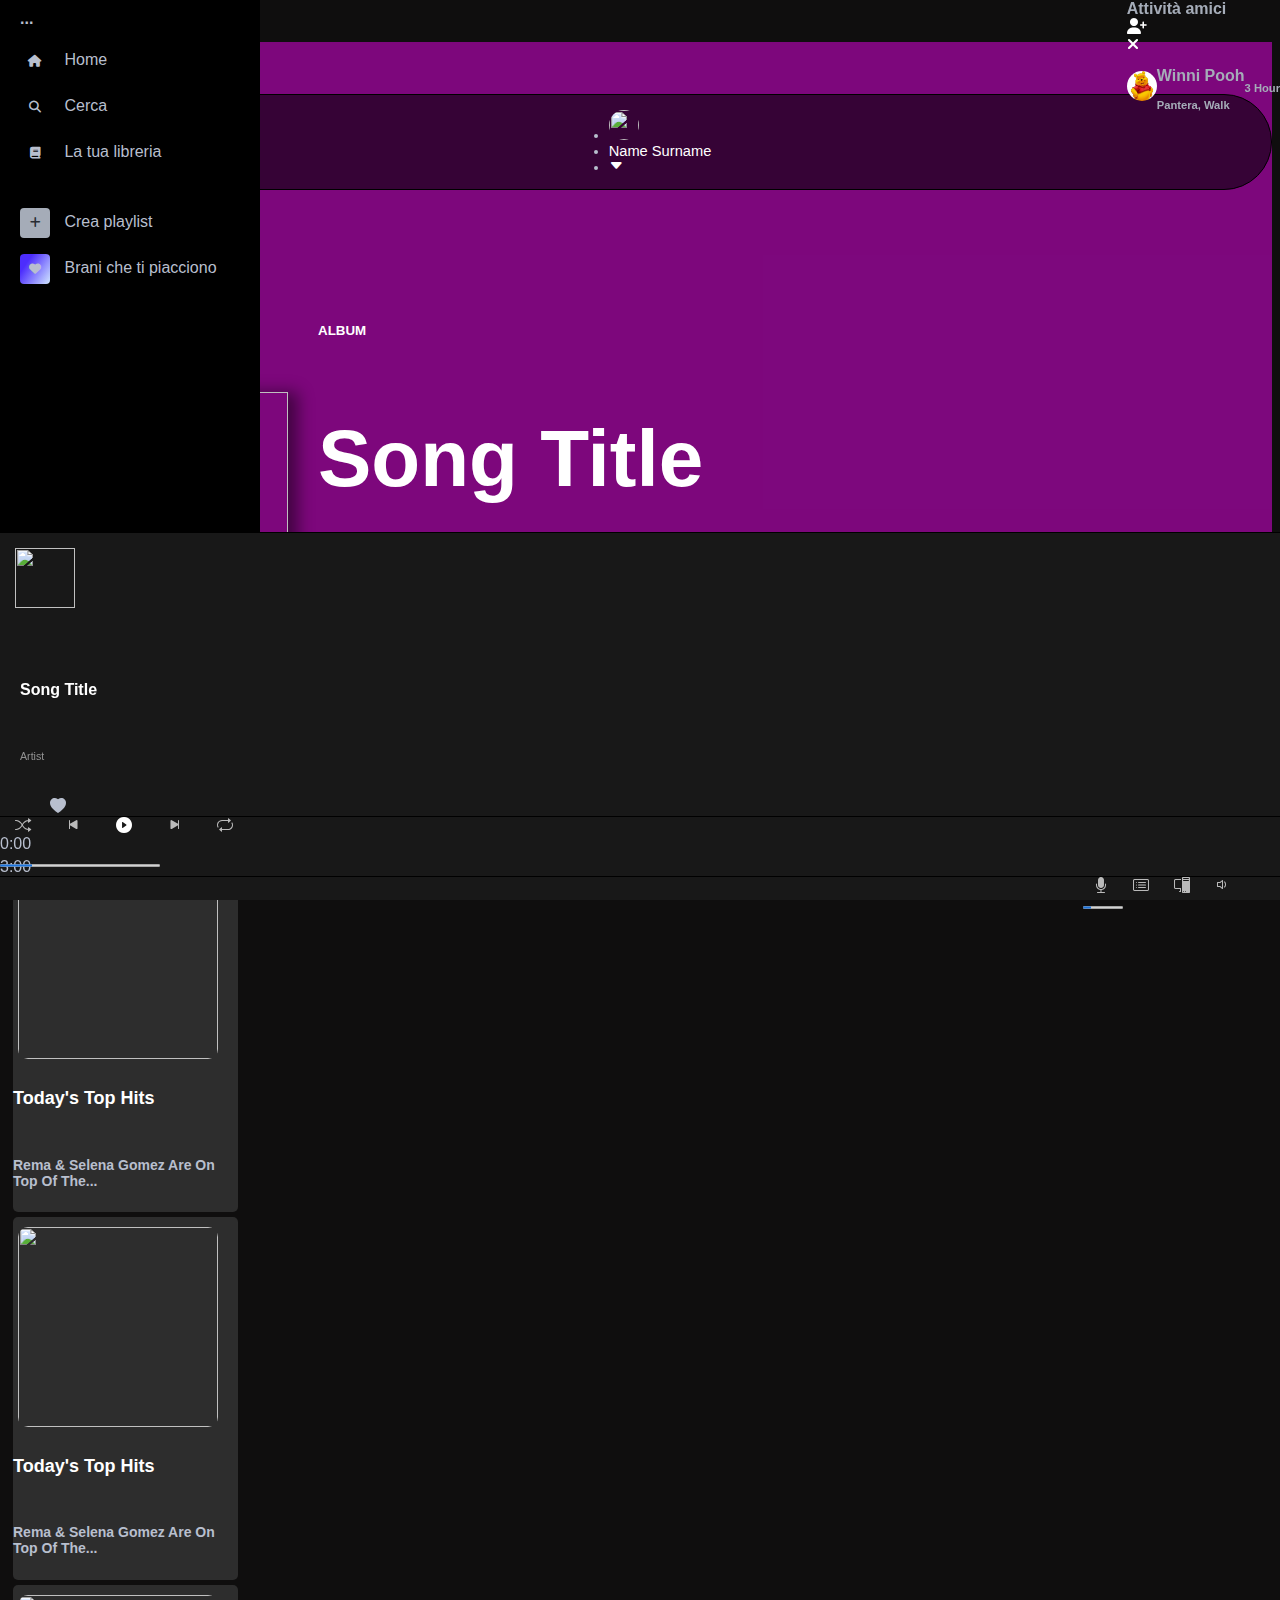
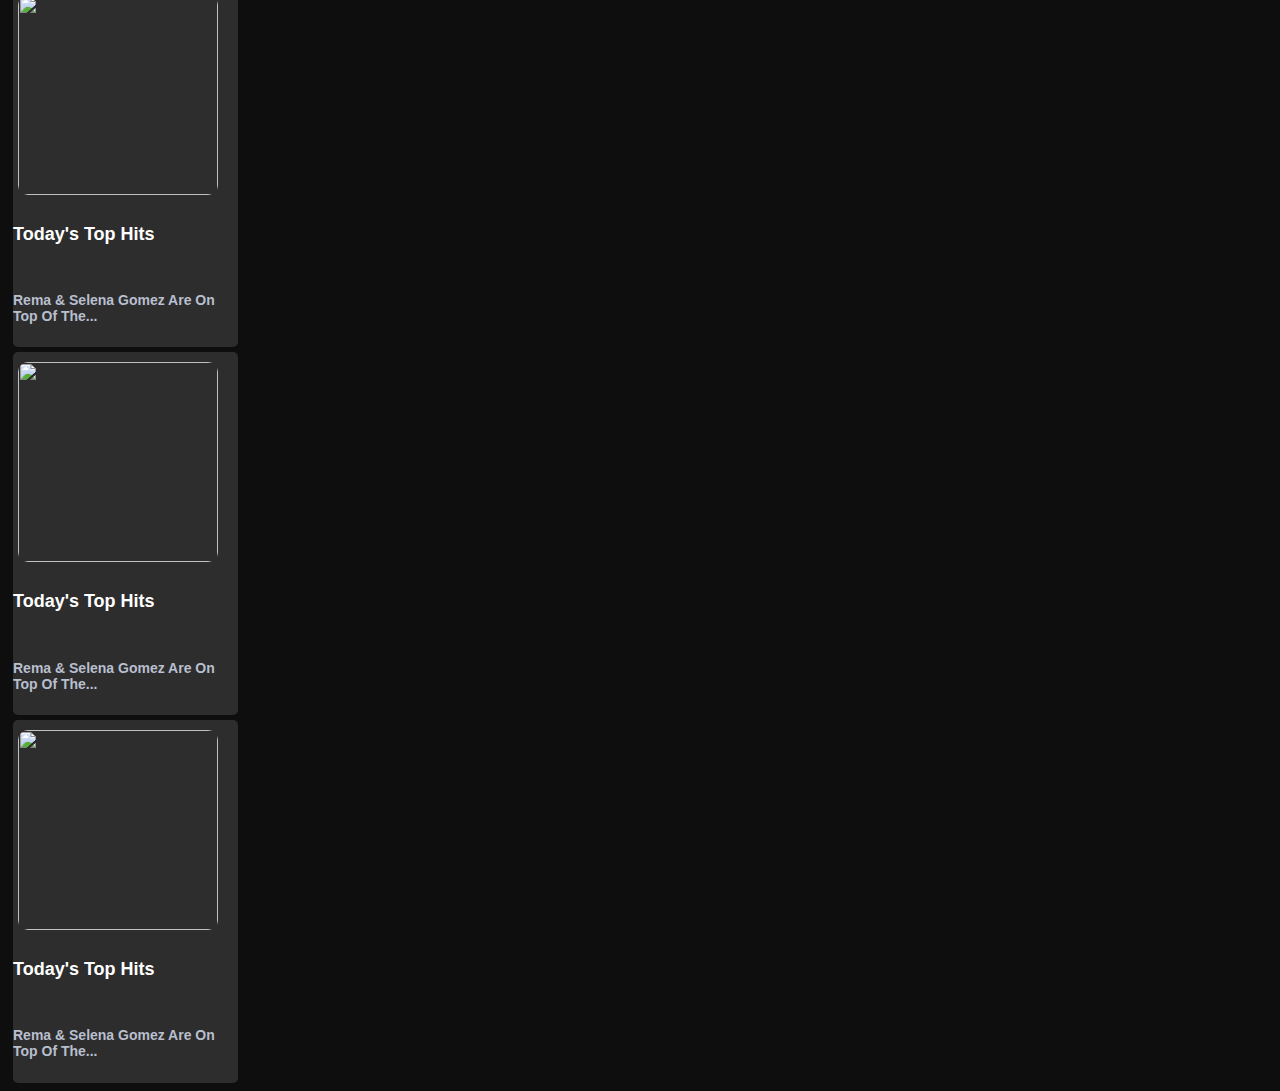
==== album page _01_02/index.html @ abbe9e00 "push album page v2" ====
<!DOCTYPE html>
<html lang="en">
  <head>
    <meta charset="UTF-8" />
    <meta http-equiv="X-UA-Compatible" content="IE=edge" />
    <meta name="viewport" content="width=device-width, initial-scale=1.0" />
    <link
      href="https://cdn.jsdelivr.net/npm/bootstrap@5.3.0-alpha1/dist/css/bootstrap.min.css"
      rel="stylesheet"
      integrity="sha384-GLhlTQ8iRABdZLl6O3oVMWSktQOp6b7In1Zl3/Jr59b6EGGoI1aFkw7cmDA6j6gD"
      crossorigin="anonymous"
    />
    <link
      href="https://cdnjs.cloudflare.com/ajax/libs/font-awesome/6.2.1/css/all.min.css"
      rel="stylesheet"
    />
    <link rel="stylesheet" href="./assets/scss/style.css" />

    <title>Spotify Clone: ALBUM PAGE</title>
  </head>

  <body>
    <div class="row">
      <!--SUDDIVISIONE COLONNE-->

      <!--COLONNA SINISTRA-->

      <div class="col-2">
        <article>
          <div class="page-wrapper chiller-theme toggled">
            <a id="show-sidebar" class="btn btn-sm btn-dark" href="#">
              <i class="fas fa-bars"></i>
            </a>
            <nav id="sidebar" class="sidebar-wrapper">
              <div class="sidebar-content">
                <div class="sidebar-brand">
                  <a href="#">...</a>
                </div>
                <div class="sidebar-menu">
                  <ul>
                    <li class="sidebar-dropdown">
                      <a href="#">
                        <i class="fa-sharp fa-solid fa-house"></i>
                        <span>Home</span>
                      </a>
                    </li>
                    <li class="sidebar-dropdown">
                      <a href="#">
                        <i class="fa-solid fa-magnifying-glass"></i>
                        <span>Cerca</span>
                      </a>
                    </li>
                    <li class="sidebar-dropdown">
                      <a href="#">
                        <i class="fa-solid fa-book"></i>
                        <span>La tua libreria</span>
                      </a>
                    </li>
                    <li class="header-menu">
                      <span></span>
                    </li>
                    <li>
                      <a href="#">
                        <i class="fa-solid fa-plus" id="square"></i>
                        <span>Crea playlist</span>
                      </a>
                    </li>
                    <li>
                      <a href="#">
                        <i class="fa-solid fa-heart" id="squareGradient"></i>
                        <span>Brani che ti piacciono</span>
                      </a>
                    </li>
                  </ul>
                </div>
              </div>
            </nav>
          </div>
        </article>
      </div>

      <!--COLONNA CENTRALE-->
      <!--INIZIO MEGACONTAINER -->
      <div class="col-8">
        <!--INIZIO ALBUM PAGE CONTAINER NAV + HEADER -->
        <div id="container_nav_header">
          <!--INIZIO ALBUM PAGE NAV-->
          <nav class="navbar navbar-expand-lg" id="album_pg_nav">
            <div class="container-fluid">
              <ul class="navbar-nav me-auto mb-2 mb-lg-0">
                <li class="nav-item">
                  <a class="nav-link" href="#"
                    ><i
                      class="bi bi-arrow-left-circle text-light text-bg-dark"
                    ></i>
                  </a>
                </li>
                <li class="nav-item">
                  <a class="nav-link" href="#"
                    ><i
                      class="bi bi-arrow-right-circle text-light text-bg-dark"
                    ></i>
                  </a>
                </li>
              </ul>
              <span id="album_page_pill">
                <ul class="navbar-nav">
                  <li>
                    <a class="nav-link" href="#"
                      ><img src="http://placekitten.com/100/100" />
                    </a>
                  </li>
                  <li>
                    <a class="nav-link text-light" href="#">name surname</a>
                  </li>
                  <li>
                    <a class="nav-link text-light" href="#"
                      ><i class="bi bi-caret-down-fill text-light"></i>
                    </a>
                  </li>
                </ul>
              </span>
            </div>
          </nav>
          <!--HEADER-->
          <div class="album_pg_header">
            <div>
              <a href="#"
                ><img
                  src="http://placekitten.com/200/200"
                  id="album_pg_header_img"
              /></a>
            </div>

            <div>
              <div class="album_page_header_text_box">
                <h5 id="album_page_header_album_word">Album</h5>
                <h1 id="album_page_header_song_title">Song Title</h1>
                <ul id="album_page_header_last_row">
                  <li>
                    <a href="#"
                      ><img
                        src="http://placekitten.com/50/50"
                        id="author_img_album_page"
                    /></a>
                  </li>
                  <li><h5 id="album_page_header_song_author">Author</h5></li>
                  <li><h5 id="album_page_header_song_year">year</h5></li>
                  <li>
                    <h5 id="album_page_header_song_number_of_tracks">
                      8 tracks,
                    </h5>
                  </li>
                  <li>
                    <h5 id="album_page_header_song_album_length">
                      53 min 20sec.
                    </h5>
                  </li>
                </ul>
              </div>
              <div></div>
            </div>
          </div>
          <!--FINE ALBUM PAGE CONTAINER NAV + HEADER -->
        </div>

        <!-- FINEHEADER-->

        <!-- INIZIO ALBUM PAGE BOTTONI SECTION -->
        <ul id="album_page_middle_buttons">
          <li>
            <button id="album_page_play_button">
              <i class="bi bi-play-fill"><a href="#"></a></i>
            </button>
          </li>
          <li>
            <button id="album_page_heart_button">
              <i class="bi bi-heart"><a href="#"></a></i>
            </button>
          </li>
          <li>
            <button id="album_page_download_button">
              <i class="bi bi-arrow-down-circle"><a href="#"></a></i>
            </button>
          </li>
          <li>
            <button id="album_page_3points_button"><a href="#"></a>...</button>
          </li>
        </ul>
        <!-- FINE ALBUM PAGE BOTTONI SECTION -->

        <!--INIZIO ALBUM PAGE TRACKS LIST SECTION-->

        <!--FINE ALBUM PAGE TRACKS LIST SECTION-->

        <!-- INIZIO DI ALTRO DI $AUTHOR SECTION-->
        <div class="container mt-4" id="altro_section">
          <h3>Altro di $Autore</h3>
          <div class="container">
            <div class="row">
              <div class="col-2" id="altro_card">
                <img
                  src="https://i.scdn.co/image/ab67616d0000b2733b5e11ca1b063583df9492db"
                />

                <h4>Today's Top Hits</h4>
                <h5>Rema & Selena Gomez are on top of the...</h5>
              </div>

              <div class="col-2" id="altro_card">
                <img
                  src="https://i.scdn.co/image/ab67616d0000b2733b5e11ca1b063583df9492db"
                />

                <h4>Today's Top Hits</h4>
                <h5>Rema & Selena Gomez are on top of the...</h5>
              </div>

              <div class="col-2" id="altro_card">
                <img
                  src="https://i.scdn.co/image/ab67616d0000b2733b5e11ca1b063583df9492db"
                />

                <h4>Today's Top Hits</h4>
                <h5>Rema & Selena Gomez are on top of the...</h5>
              </div>

              <div class="col-2" id="altro_card">
                <img
                  src="https://i.scdn.co/image/ab67616d0000b2733b5e11ca1b063583df9492db"
                />

                <h4>Today's Top Hits</h4>
                <h5>Rema & Selena Gomez are on top of the...</h5>
              </div>

              <div class="col-2" id="altro_card">
                <img
                  src="https://i.scdn.co/image/ab67616d0000b2733b5e11ca1b063583df9492db"
                />

                <h4>Today's Top Hits</h4>
                <h5>Rema & Selena Gomez are on top of the...</h5>
              </div>
            </div>
          </div>
        </div>

        <!--COLONNA DESTRA-->

        <div class="col-2 bg-black" id="SidebarDX">
          <div class="sidebar-friends d-flex justify-content-between my-2">
            <span class="amici">Attività amici</span>

            <div class="containerSymbols w-60 d-flex">
              <div class="simbolo1 mx-2">
                <a href=""><i class="fa-solid fa-user-plus"></i></a>
              </div>
              <div class="simbolo2 mx-3">
                <a href="#"><i class="fa-solid fa-xmark"></i></a>
              </div>
            </div>
          </div>

          <!--CARD FRIENDS-->

          <div class="col text-bg-black mt-5">
            <div class="row container-friends">
              <div class="col col-2 imgCardH2">
                <img
                  class="imgCard"
                  src="./assets/img/navbarDX foto/Winni_Pooh.jpg"
                />
              </div>

              <div class="col col-7 friendInfo">
                <h2 class="nameFriend">
                  <span class="amici">Winni Pooh</span>
                </h2>
                <h3 class="songFriend">Pantera, Walk</h3>
              </div>

              <div class="col col-3 infoHour">
                <h3>3 Hour</h3>
              </div>
            </div>
          </div>
          <!--FINE CARD FRIENDS-->
        </div>
      </div>
    </div>
    <!--FINE MEGACONTAINER -->
    <!--FINE SEZIONE CENTRALE -->

    <!-- INIZIO player -->
    <footer>
      <div class="col">
        <div class="row flex-nowrap">
          <div class="col col-bg d-flex align-items-center">
            <a href="#"
              ><img src="http://placekitten.com/70/70" id="player_left_img"
            /></a>
            <div id="player_left_text">
              <ul>
                <li id="player_left_text_li">
                  <a href="#"><h5>song title</h5></a>
                </li>
                <li id="player_left_text_li">
                  <a href="#"><h6>artist</h6></a>
                </li>
              </ul>
            </div>
            <div id="player_left_icon"><i class="bi bi-heart-fill"></i></div>
          </div>

          <div
            class="col col-bg d-flex flex-wrap flex-column justify-content-between align-items-center"
          >
            <div class="player-buttons d-flex">
              <a href="#"><i class="bi bi-shuffle"></i> </a>
              <a href="#"><i class="bi bi-skip-start-fill"></i> </a>
              <a href="#"
                ><i class="player-button-play bi bi-play-circle-fill"></i>
              </a>
              <a href="#"><i class="bi bi-skip-end-fill"></i> </a>
              <a href="#"><i class="bi bi-repeat"></i> </a>
            </div>

            <div class="player-timeline d-flex">
              <span>0:00</span>
              <progress
                class="player-progress-bar"
                id="file"
                max="100"
                value="20"
              >
                100%
              </progress>
              <span>3:00</span>
            </div>
          </div>
          <div class="col col-bg" id="player_right_items">
            <div class="player-buttons-right d-flex">
              <a href="#"><i class="bi bi-mic-fill"></i></a>
              <a href="#"><i class="bi bi-card-list"></i></a>
              <a href="#"><i class="bi bi-pc-display"></i></a>
              <a href="#"><i class="bi bi-volume-down"></i></a>
              <progress
                class="player-volume-bar"
                id="file"
                max="100"
                value="20"
              >
                100%
              </progress>
            </div>
          </div>
        </div>
      </div>
    </footer>

    <!-- FINE Player -->
  </body>

  <script
    src="https://cdn.jsdelivr.net/npm/bootstrap@5.3.0-alpha1/dist/js/bootstrap.bundle.min.js"
    integrity="sha384-w76AqPfDkMBDXo30jS1Sgez6pr3x5MlQ1ZAGC+nuZB+EYdgRZgiwxhTBTkF7CXvN"
    crossorigin="anonymous"
  ></script>
  <!-- <script src="./assets/js/dark_mode.js"></script> -->
  <script src="./assets/js/script.js"></script>
</html>
---- album page _01_02/assets/scss/style.css ----
@import url("https://cdn.jsdelivr.net/npm/bootstrap-icons@1.10.3/font/bootstrap-icons.css");
@import url("https://fonts.googleapis.com/css2?family=Roboto:ital,wght@0,100;0,200;0,300;0,400;0,500;0,600;0,700;1,100;1,200;1,300;1,400;1,500;1,600;1,700&display=swap");
body {
  font-family: "Franklin Gothic Medium", "Arial Narrow", Arial, sans-serif, monospace;
  color: #b8bfce;
  background-color: rgb(15, 14, 14) !important;
}

a {
  color: white;
  text-decoration: none;
}

#impostazioni {
  border-bottom: 1px solid lightgray;
}

#bg-secondar,
#btn-secondar {
  background-color: rgb(15, 14, 14) !important !important;
}

#menu {
  background-color: rgb(15, 14, 14) !important;
  border-color: rgb(82, 82, 82) !important;
  color: lightgray;
}

#first-card {
  height: 30rem !important;
  padding-left: 5rem;
  width: 1rem !important;
}
#first-card p,
#first-card a,
#first-card h5 {
  -o-object-fit: contain;
     object-fit: contain;
}

#buonasera {
  height: 5rem !important;
}

/*

.page-wrapper {
  height: 100vh;
}

.page-wrapper .theme {
  width: 40px;
  height: 40px;
  display: inline-block;
  border-radius: 4px;
  margin: 2px;
}

.page-wrapper .theme.chiller-theme {
  background: #1e2229;
}

/*----------------toggeled sidebar----------------*/
.page-wrapper.toggled .sidebar-wrapper {
  left: 0px;
}

@media screen and (min-width: 768px) {
  .page-wrapper.toggled .page-content {
    padding-left: 300px;
  }
}
/*----------------sidebar-wrapper----------------*/
.sidebar-wrapper {
  width: 260px;
  height: 100%;
  max-height: 100%;
  position: fixed;
  top: 0;
  left: -300px;
}

.sidebar-wrapper ul {
  list-style-type: none;
  padding: 0;
  margin: 0;
}

.sidebar-wrapper a {
  text-decoration: none;
}

/*----------------sidebar-content----------------*/
.sidebar-content {
  max-height: calc(100% - 30px);
  height: calc(100% - 30px);
  overflow-y: auto;
  position: relative;
}

.sidebar-content.desktop {
  overflow-y: hidden;
}

/*--------------------sidebar-brand----------------------*/
.sidebar-wrapper .sidebar-brand {
  padding: 10px 20px;
  display: flex;
  align-items: center;
}

.sidebar-wrapper .sidebar-brand > a {
  text-transform: uppercase;
  font-weight: bold;
  flex-grow: 1;
}

.sidebar-wrapper .sidebar-brand #close-sidebar {
  cursor: pointer;
  font-size: 20px;
}

/*--------------------sidebar-header----------------------*/
.sidebar-wrapper .sidebar-header {
  padding: 20px;
  overflow: hidden;
}

.sidebar-wrapper .sidebar-header .user-pic {
  float: left;
  width: 60px;
  padding: 2px;
  border-radius: 12px;
  margin-right: 15px;
  overflow: hidden;
}

.sidebar-wrapper .sidebar-header .user-pic img {
  -o-object-fit: cover;
     object-fit: cover;
  height: 100%;
  width: 100%;
}

.sidebar-wrapper .sidebar-header .user-info {
  float: left;
}

.sidebar-wrapper .sidebar-header .user-info > span {
  display: block;
}

.sidebar-wrapper .sidebar-header .user-info .user-role {
  font-size: 12px;
}

.sidebar-wrapper .sidebar-header .user-info .user-status {
  font-size: 11px;
  margin-top: 4px;
}

.sidebar-wrapper .sidebar-header .user-info .user-status i {
  font-size: 8px;
  margin-right: 4px;
  color: #5cb85c;
}

/*-----------------------sidebar-search------------------------*/
.sidebar-wrapper .sidebar-search > div {
  padding: 10px 20px;
}

/*----------------------sidebar-menu-------------------------*/
.sidebar-wrapper .sidebar-menu {
  padding-bottom: 10px;
}

.sidebar-wrapper .sidebar-menu .header-menu span {
  font-weight: bold;
  font-size: 14px;
  padding: 15px 20px 5px 20px;
  display: inline-block;
}

.sidebar-wrapper .sidebar-menu ul li a {
  display: inline-block;
  width: 100%;
  text-decoration: none;
  position: relative;
  padding: 8px 30px 8px 20px;
}

.sidebar-wrapper .sidebar-menu ul li a i {
  margin-right: 10px;
  font-size: 12px;
  width: 30px;
  height: 30px;
  line-height: 30px;
  text-align: center;
  border-radius: 4px;
}

.sidebar-wrapper .sidebar-menu ul li a:hover > i::before {
  display: inline-block;
  -webkit-animation: swing ease-in-out 0.5s 1 alternate;
          animation: swing ease-in-out 0.5s 1 alternate;
}

.sidebar-wrapper .sidebar-menu .sidebar-dropdown > a:after {
  font-family: "Font Awesome 5 Free";
  font-weight: 900;
  font-style: normal;
  display: inline-block;
  font-style: normal;
  font-variant: normal;
  text-rendering: auto;
  text-align: center;
  background: 0 0;
  position: absolute;
  right: 15px;
  top: 14px;
}

.sidebar-wrapper .sidebar-menu .sidebar-dropdown .sidebar-submenu ul {
  padding: 5px 0;
}

.sidebar-wrapper .sidebar-menu .sidebar-dropdown .sidebar-submenu li {
  padding-left: 25px;
  font-size: 13px;
}

.sidebar-wrapper .sidebar-menu .sidebar-dropdown .sidebar-submenu li a:before {
  content: "\f111";
  font-family: "Font Awesome 5 Free";
  font-weight: 400;
  font-style: normal;
  display: inline-block;
  text-align: center;
  text-decoration: none;
  -webkit-font-smoothing: antialiased;
  -moz-osx-font-smoothing: grayscale;
  margin-right: 10px;
  font-size: 8px;
}

.sidebar-wrapper .sidebar-menu ul li a span.label,
.sidebar-wrapper .sidebar-menu ul li a span.badge {
  float: right;
  margin-top: 8px;
  margin-left: 5px;
}

.sidebar-wrapper .sidebar-menu .sidebar-dropdown .sidebar-submenu li a .badge,
.sidebar-wrapper .sidebar-menu .sidebar-dropdown .sidebar-submenu li a .label {
  float: right;
  margin-top: 0px;
}

.sidebar-wrapper .sidebar-menu .sidebar-submenu {
  display: none;
}

/*
.sidebar-wrapper .sidebar-menu .sidebar-dropdown.active>a:after {
  transform: rotate(90deg);
  right: 17px;
}

/*--------------------------side-footer------------------------------*/
/*
.sidebar-footer {
  position: absolute;
  width: 100%;
  bottom: 0;
  display: flex;
}

.sidebar-footer>a {
  flex-grow: 1;
  text-align: center;
  height: 30px;
  line-height: 30px;
  position: relative;
}

.sidebar-footer>a .notification {
  position: absolute;
  top: 0;
}

/*.badge-sonar {
  display: inline-block;
  background: #980303;
  border-radius: 50%;
  height: 8px;
  width: 8px;
  position: absolute;
  top: 0;
}


/*--------------------------page-content-----------------------------*/
.page-wrapper .page-content {
  display: inline-block;
  width: 100%;
  padding-left: 0px;
  padding-top: 20px;
}

.page-wrapper .page-content > div {
  padding: 20px 40px;
}

.page-wrapper .page-content {
  overflow-x: hidden;
}

/*------scroll bar---------------------*/
::-webkit-scrollbar {
  width: 5px;
  height: 7px;
}

::-webkit-scrollbar-button {
  width: 0px;
  height: 0px;
}

::-webkit-scrollbar-thumb {
  background: #525965;
  border: 0px none #ffffff;
  border-radius: 0px;
}

::-webkit-scrollbar-thumb:hover {
  background: #525965;
}

::-webkit-scrollbar-thumb:active {
  background: #525965;
}

::-webkit-scrollbar-track {
  background: transparent;
  border: 0px none #ffffff;
  border-radius: 50px;
}

::-webkit-scrollbar-track:hover {
  background: transparent;
}

::-webkit-scrollbar-track:active {
  background: transparent;
}

::-webkit-scrollbar-corner {
  background: transparent;
}

/*-----------------------------chiller-theme-------------------------------------------------*/
.chiller-theme .sidebar-wrapper {
  background: #000000;
}

/*
.chiller-theme .sidebar-wrapper .sidebar-header,
.chiller-theme .sidebar-wrapper .sidebar-search,*/
.chiller-theme .sidebar-wrapper .pippo {
  border-top: 1px solid #3a3f48;
}

.chiller-theme .sidebar-wrapper .sidebar-search input.search-menu,
.chiller-theme .sidebar-wrapper .sidebar-search .input-group-text {
  border-color: transparent;
  box-shadow: none;
}

.chiller-theme .sidebar-wrapper .sidebar-header .user-info .user-role,
.chiller-theme .sidebar-wrapper .sidebar-header .user-info .user-status,
.chiller-theme .sidebar-wrapper .sidebar-search input.search-menu,
.chiller-theme .sidebar-wrapper .sidebar-search .input-group-text,
.chiller-theme .sidebar-wrapper .sidebar-brand > a,
.chiller-theme .sidebar-wrapper .sidebar-menu ul li a,
.chiller-theme .sidebar-footer > a {
  color: #b8bfce;
}

.chiller-theme .sidebar-wrapper .sidebar-menu ul li:hover > a,
.chiller-theme .sidebar-wrapper .sidebar-menu .sidebar-dropdown.active > a,
.chiller-theme .sidebar-wrapper .sidebar-header .user-info,
.chiller-theme .sidebar-wrapper .sidebar-brand > a:hover,
.chiller-theme .sidebar-footer > a:hover i {
  color: #fdfdfd;
}

.page-wrapper.chiller-theme.toggled #close-sidebar {
  color: #bdbdbd;
}

.page-wrapper.chiller-theme.toggled #close-sidebar:hover {
  color: #ffffff;
}

.chiller-theme .sidebar-wrapper ul li:hover a i,
.chiller-theme .sidebar-wrapper .sidebar-dropdown .sidebar-submenu li a:hover:before,
.chiller-theme .sidebar-wrapper .sidebar-search input.search-menu:focus + span,
.chiller-theme .sidebar-wrapper .sidebar-menu .sidebar-dropdown.active a i {
  color: #16c7ff;
  text-shadow: 0px 0px 10px rgba(22, 199, 255, 0.5);
}

.chiller-theme .sidebar-wrapper .sidebar-menu ul li a #square,
.chiller-theme .sidebar-wrapper .sidebar-menu .sidebar-dropdown div,
.chiller-theme .sidebar-wrapper .sidebar-search input.search-menu,
.chiller-theme .sidebar-wrapper .sidebar-search .input-group-text {
  background: #a5acb8;
}

.chiller-theme .sidebar-wrapper .sidebar-menu ul li a #square {
  color: #282c33;
}

.chiller-theme .sidebar-wrapper .sidebar-menu ul li a #square:hover {
  color: #16c7ff;
  text-shadow: 0px 0px 10px rgba(22, 199, 255, 0.5);
}

.chiller-theme .sidebar-wrapper .sidebar-menu ul li a #squareGradient {
  background: rgb(208, 230, 255);
  background: linear-gradient(304deg, rgb(208, 230, 255) 0%, rgb(76, 45, 253) 75%);
}

.chiller-theme .sidebar-wrapper .sidebar-menu .header-menu span {
  color: #6c7b88;
}

.chiller-theme .sidebar-footer {
  background: #3a3f48;
  box-shadow: 0px -1px 5px #282c33;
  border-top: 1px solid #464a52;
}

.chiller-theme .sidebar-footer > a:first-child {
  border-left: none;
}

.chiller-theme .sidebar-footer > a:last-child {
  border-right: none;
}

#SidebarDX {
  position: fixed;
  height: 100%;
  max-height: 100%;
  top: 0;
  right: 0;
}

.amici {
  font-weight: bold;
  color: #a5acb8;
}

.amici:hover {
  color: #fdfdfd;
}

.containerSymbols {
  color: #a5acb8;
}

.imgCard {
  width: 30px;
  border-radius: 30px;
}

.container-friends {
  display: flex;
  flex-direction: row;
  justify-content: space-around;
  align-items: center;
}

h2 {
  font-size: 1em;
  color: #a5acb8;
}

h3 {
  font-size: 0.7em;
  color: #a5acb8;
}

footer {
  position: fixed;
  bottom: 0;
  right: 0;
  left: 0;
  max-width: 100%;
  width: 100%;
}

.col-bg {
  background-color: #181818;
  border-top: 1px solid black;
}

.player-buttons a {
  padding: 15px;
  scale: 150%;
  color: #bababa;
}

.player-buttons a:hover {
  color: white;
}

.player-button-play {
  width: 200px;
  color: white;
}

.player-button-play a:hover {
  scale: 160%;
}

.player-progress-bar {
  display: flex;
  color: grey;
  height: 5px;
  position: relative;
  top: 10px;
  padding: 1px;
  cursor: pointer;
}

.player-buttons-right a {
  padding: 10px;
  scale: 110%;
  color: #bababa;
}

.player-buttons-right a:hover {
  color: white;
}

.player-volume-bar {
  display: flex;
  color: grey;
  height: 5px;
  width: 40px;
  position: relative;
  top: 10px;
  padding: 1px;
  cursor: pointer;
}

#player_left_img {
  width: 60px;
  height: 60px;
  margin-left: 15px;
  margin-top: 15px;
  margin-bottom: 15px;
}

#player_left_text {
  display: flex;
  margin-top: 10px;
  position: relative;
  right: 20px;
  top: 5px;
}

#player_left_text_li {
  display: flex;
  text-decoration: none;
}

#player_left_text_li h5 {
  text-transform: capitalize;
  font-size: 12pt;
}

#player_left_text_li h6 {
  color: #929292;
  text-transform: capitalize;
  font-size: 8pt;
  font-weight: 100;
}

#player_left_text_li h5:hover {
  text-decoration: underline;
}

#player_left_text_li h6:hover {
  color: white;
  text-decoration: underline;
}

#player_left_icon {
  margin-left: 50px;
}

#player_right_items {
  display: flex;
  flex-direction: row;
  flex-wrap: nowrap;
  justify-content: flex-end;
  align-items: center;
  padding-right: 40px;
}

#container_nav_header {
  background-color: rgba(255, 0, 255, 0.459);
}

.nav-item a {
  color: "white";
}

.nav-link img {
  width: 30px;
  height: 30px;
  border-radius: 50%;
}

nav span {
  flex-direction: row;
  flex-wrap: nowrap;
}

#album_page_pill {
  background-color: rgba(0, 0, 0, 0.565);
  border: solid 1px black;
  border-radius: 50px;
  display: flex;
  flex-direction: row;
  flex-wrap: nowrap;
  justify-content: center;
  text-transform: capitalize;
  font-size: 11pt;
}

#album_page_pill img {
  width: 30px;
  height: 30px;
}

.album_pg_header {
  display: flex;
  padding: 30px;
  text-transform: capitalize;
  flex-direction: row;
  flex-wrap: nowrap;
  align-items: flex-end;
}

#album_pg_header_img {
  width: 250px;
  height: 250px;
  box-shadow: 5px 5px 15px 5px rgba(0, 0, 0, 0.4666666667);
}

.album_page_header_text_box {
  color: white;
  padding: 30px;
  display: flex;
  flex-direction: column;
  position: relative;
  top: 50px;
}

#album_page_header_album_word {
  font-size: 10pt;
  text-transform: uppercase;
}

#album_page_header_song_title {
  font-size: 60pt;
}

#album_page_header_last_row {
  list-style-type: none;
  display: flex;
  position: relative;
  flex-wrap: nowrap;
  right: 30px;
  margin-top: 20px;
  flex-direction: row;
  align-items: center;
}

#album_page_header_last_row img {
  height: 25px;
  width: 25px;
  border-radius: 100%;
  position: relative;
  bottom: 6px;
}

#album_page_header_song_author {
  padding-left: 3px;
  padding-right: 3px;
  font-size: 12pt;
  font-weight: bold;
}

#album_page_header_song_year {
  padding-left: 3px;
  padding-right: 3px;
  font-weight: lighter;
  font-size: 12pt;
}

#album_page_header_song_number_of_tracks {
  padding-left: 3px;
  padding-right: 3px;
  font-weight: lighter;
  font-size: 12pt;
}

#album_page_header_song_album_length {
  padding-left: 3px;
  padding-right: 3px;
  font-weight: lighter;
  font-size: 12pt;
  color: rgba(255, 255, 255, 0.504);
}

#album_page_middle_buttons {
  list-style-type: none;
  display: flex;
  padding: 30px;
  flex-direction: row;
  flex-wrap: nowrap;
  align-items: center;
  justify-content: flex-start;
}

#album_page_play_button {
  background-color: #1ed760;
  border-radius: 50%;
  scale: 160%;
  margin-right: 20px;
}

#album_page_play_button:hover {
  scale: 170%;
}

#album_page_heart_button {
  background-color: rgba(45, 45, 45, 0);
  color: #b7bbc0;
  border: none;
  scale: 160%;
  margin-right: 20px;
}

#album_page_heart_button:hover {
  color: white;
}

#album_page_download_button {
  background-color: rgba(45, 45, 45, 0);
  color: #b7bbc0;
  border: none;
  scale: 160%;
  margin-right: 20px;
}

#album_page_download_button:hover {
  color: white;
}

#album_page_3points_button {
  background-color: rgba(45, 45, 45, 0);
  color: #b7bbc0;
  border: none;
  scale: 160%;
}

#album_page_3points_button:hover {
  color: white;
}

#altro_section h3 {
  color: white;
  font-size: 24px;
}

#altro_card {
  background-color: #2d2d2d;
  border-radius: 5px;
  width: 225px;
  min-height: 3px;
  margin: 5px;
  display: flex;
  flex-direction: column;
  flex-wrap: nowrap;
  cursor: pointer;
  text-transform: capitalize;
}

#altro_card img {
  width: 200px;
  height: 200px;
  padding: 5px;
  margin-top: 5px;
  border-radius: 15px;
}

#altro_card:hover {
  background-color: #414141;
  border-radius: 5px;
  display: flex;
  flex-wrap: nowrap;
  align-items: baseline;
  justify-content: flex-start;
  cursor: pointer;
  transition: all 0.5s ease;
}

#altro_card h4 {
  color: white;
  font-size: 18px;
}

#altro_card h5 {
  font-size: 14px;
}/*# sourceMappingURL=style.css.map */
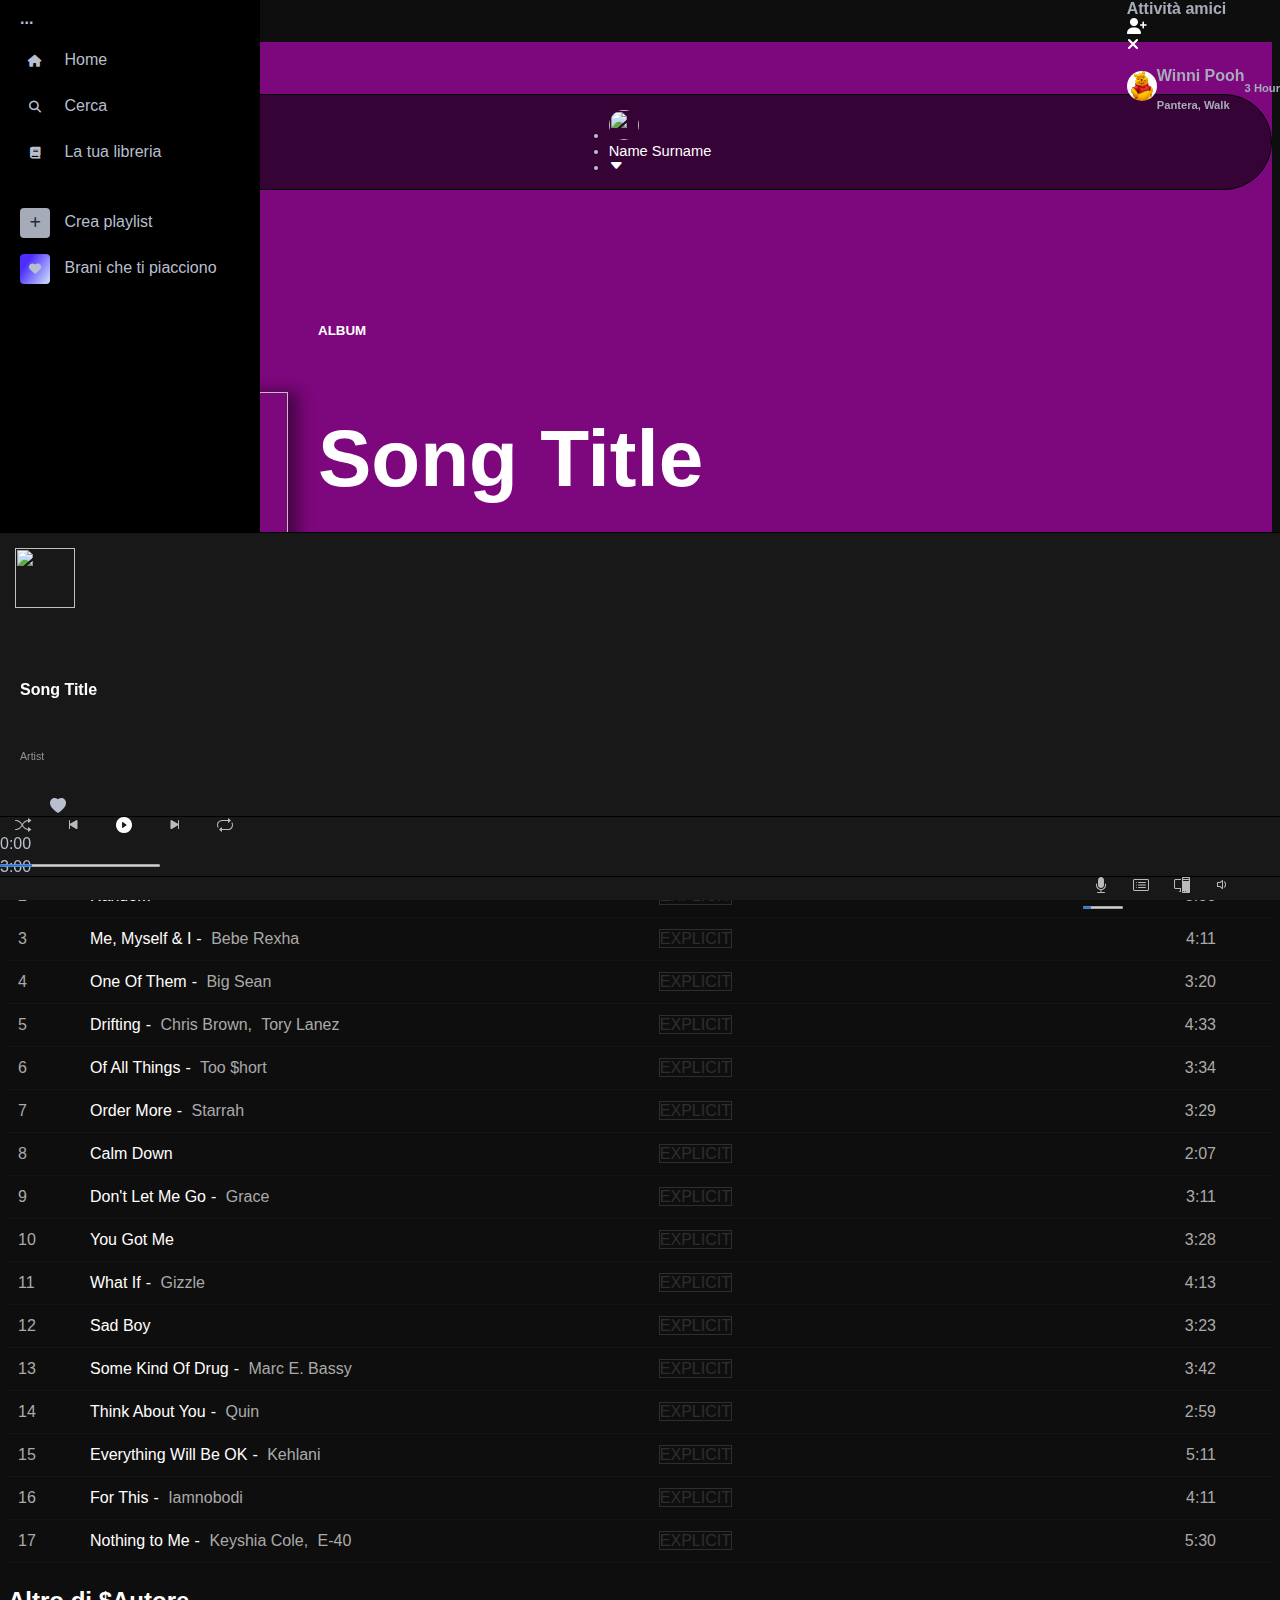
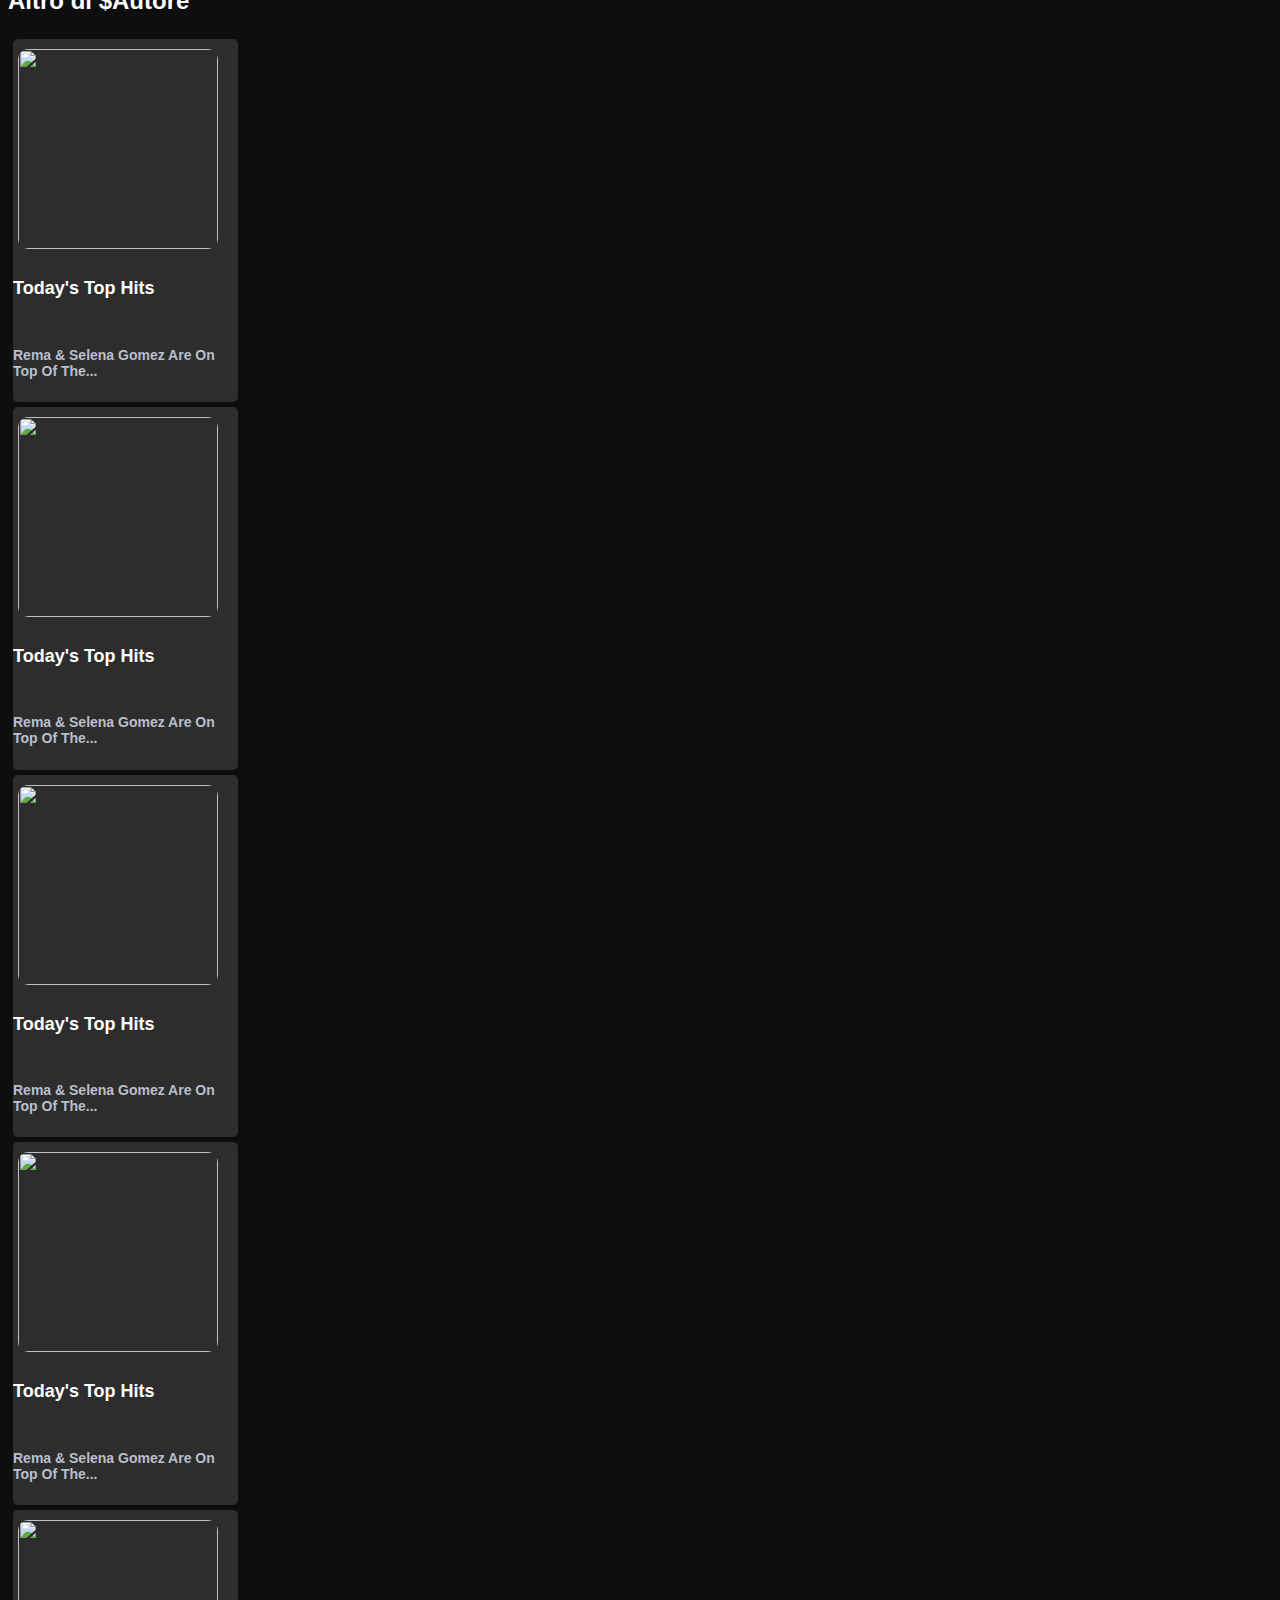
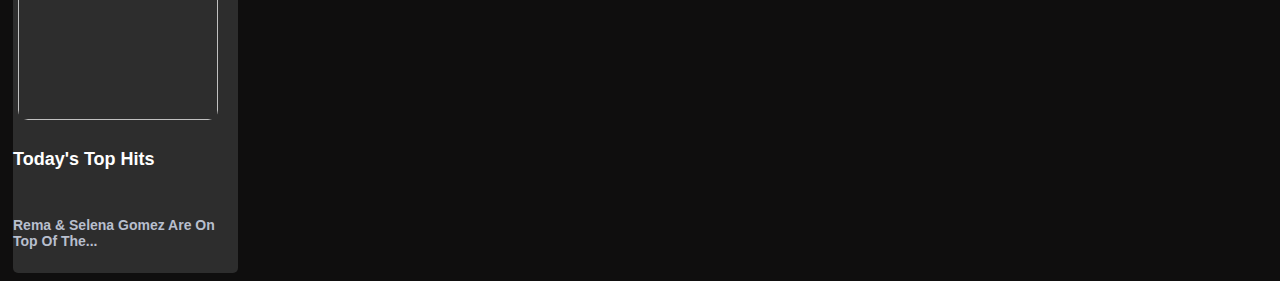
==== commit 87a13dec: "latest push" ====
--- a/album page _01_02/index.html
+++ b/album page _01_02/index.html
@@ -190,6 +190,407 @@
         <!-- FINE ALBUM PAGE BOTTONI SECTION -->
 
         <!--INIZIO ALBUM PAGE TRACKS LIST SECTION-->
+        <div class="album__tracks">
+          <div class="tracks">
+            <div class="tracks__heading">
+              <div class="tracks__heading__number">#</div>
+
+              <div class="tracks__heading__title">Song</div>
+
+              <div class="tracks__heading__length">
+                <i class="ion-ios-stopwatch-outline"></i>
+              </div>
+
+              <div class="tracks__heading__popularity">
+                <i class="ion-thumbsup"></i>
+              </div>
+            </div>
+
+            <div class="track">
+              <div class="track__number">1</div>
+
+              <div class="track__added">
+                <i class="ion-checkmark-round added"></i>
+              </div>
+
+              <div class="track__title">Intro</div>
+
+              <div class="track__explicit">
+                <span class="label">Explicit</span>
+              </div>
+
+              <div class="track__length">1:11</div>
+
+              <div class="track__popularity">
+                <i class="ion-arrow-graph-up-right"></i>
+              </div>
+            </div>
+
+            <div class="track">
+              <div class="track__number">2</div>
+
+              <div class="track__added">
+                <i class="ion-checkmark-round added"></i>
+              </div>
+
+              <div class="track__title">Random</div>
+
+              <div class="track__explicit">
+                <span class="label">Explicit</span>
+              </div>
+
+              <div class="track__length">3:00</div>
+
+              <div class="track__popularity">
+                <i class="ion-arrow-graph-up-right"></i>
+              </div>
+            </div>
+
+            <div class="track">
+              <div class="track__number">3</div>
+
+              <div class="track__added">
+                <i class="ion-checkmark-round added"></i>
+              </div>
+
+              <div class="track__title featured">
+                <span class="title">Me, Myself & I</span>
+                <span class="feature">Bebe Rexha</span>
+              </div>
+
+              <div class="track__explicit">
+                <span class="label">Explicit</span>
+              </div>
+
+              <div class="track__length">4:11</div>
+
+              <div class="track__popularity">
+                <i class="ion-arrow-graph-up-right"></i>
+              </div>
+            </div>
+
+            <div class="track">
+              <div class="track__number">4</div>
+
+              <div class="track__added">
+                <i class="ion-checkmark-round added"></i>
+              </div>
+
+              <div class="track__title featured">
+                <span class="title">One Of Them</span>
+                <span class="feature">Big Sean</span>
+              </div>
+
+              <div class="track__explicit">
+                <span class="label">Explicit</span>
+              </div>
+
+              <div class="track__length">3:20</div>
+
+              <div class="track__popularity">
+                <i class="ion-arrow-graph-down-right"></i>
+              </div>
+            </div>
+
+            <div class="track">
+              <div class="track__number">5</div>
+
+              <div class="track__added">
+                <i class="ion-checkmark-round added"></i>
+              </div>
+
+              <div class="track__title featured">
+                <span class="title">Drifting</span>
+                <span class="feature">Chris Brown</span>
+                <span class="feature">Tory Lanez</span>
+              </div>
+
+              <div class="track__explicit">
+                <span class="label">Explicit</span>
+              </div>
+
+              <div class="track__length">4:33</div>
+
+              <div class="track__popularity">
+                <i class="ion-arrow-graph-up-right"></i>
+              </div>
+            </div>
+
+            <div class="track">
+              <div class="track__number">6</div>
+
+              <div class="track__added">
+                <i class="ion-checkmark-round added"></i>
+              </div>
+
+              <div class="track__title featured">
+                <span class="title">Of All Things</span>
+                <span class="feature">Too $hort</span>
+              </div>
+
+              <div class="track__explicit">
+                <span class="label">Explicit</span>
+              </div>
+
+              <div class="track__length">3:34</div>
+
+              <div class="track__popularity">
+                <i class="ion-arrow-graph-up-right"></i>
+              </div>
+            </div>
+
+            <div class="track">
+              <div class="track__number">7</div>
+
+              <div class="track__added">
+                <i class="ion-checkmark-round added"></i>
+              </div>
+
+              <div class="track__title featured">
+                <span class="title">Order More</span>
+                <span class="feature">Starrah</span>
+              </div>
+
+              <div class="track__explicit">
+                <span class="label">Explicit</span>
+              </div>
+
+              <div class="track__length">3:29</div>
+
+              <div class="track__popularity">
+                <i class="ion-arrow-graph-up-right"></i>
+              </div>
+            </div>
+
+            <div class="track">
+              <div class="track__number">8</div>
+
+              <div class="track__added">
+                <i class="ion-checkmark-round added"></i>
+              </div>
+
+              <div class="track__title">
+                <span>Calm Down</span>
+              </div>
+
+              <div class="track__explicit">
+                <span class="label">Explicit</span>
+              </div>
+
+              <div class="track__length">2:07</div>
+
+              <div class="track__popularity">
+                <i class="ion-arrow-graph-up-right"></i>
+              </div>
+            </div>
+
+            <div class="track">
+              <div class="track__number">9</div>
+
+              <div class="track__added">
+                <i class="ion-plus not-added"></i>
+              </div>
+
+              <div class="track__title featured">
+                <span class="title">Don't Let Me Go</span>
+                <span class="feature">Grace</span>
+              </div>
+
+              <div class="track__explicit">
+                <span class="label">Explicit</span>
+              </div>
+
+              <div class="track__length">3:11</div>
+
+              <div class="track__popularity">
+                <i class="ion-arrow-graph-down-right"></i>
+              </div>
+            </div>
+
+            <div class="track">
+              <div class="track__number">10</div>
+
+              <div class="track__added">
+                <i class="ion-checkmark-round added"></i>
+              </div>
+
+              <div class="track__title">
+                <span>You Got Me</span>
+              </div>
+
+              <div class="track__explicit">
+                <span class="label">Explicit</span>
+              </div>
+
+              <div class="track__length">3:28</div>
+
+              <div class="track__popularity">
+                <i class="ion-arrow-graph-up-right"></i>
+              </div>
+            </div>
+
+            <div class="track">
+              <div class="track__number">11</div>
+
+              <div class="track__added">
+                <i class="ion-checkmark-round added"></i>
+              </div>
+
+              <div class="track__title featured">
+                <span class="title">What If</span>
+                <span class="feature">Gizzle</span>
+              </div>
+
+              <div class="track__explicit">
+                <span class="label">Explicit</span>
+              </div>
+
+              <div class="track__length">4:13</div>
+
+              <div class="track__popularity">
+                <i class="ion-arrow-graph-up-right"></i>
+              </div>
+            </div>
+
+            <div class="track">
+              <div class="track__number">12</div>
+
+              <div class="track__added">
+                <i class="ion-checkmark-round added"></i>
+              </div>
+
+              <div class="track__title">
+                <span>Sad Boy</span>
+              </div>
+
+              <div class="track__explicit">
+                <span class="label">Explicit</span>
+              </div>
+
+              <div class="track__length">3:23</div>
+
+              <div class="track__popularity">
+                <i class="ion-arrow-graph-up-right"></i>
+              </div>
+            </div>
+
+            <div class="track">
+              <div class="track__number">13</div>
+
+              <div class="track__added">
+                <i class="ion-checkmark-round added"></i>
+              </div>
+
+              <div class="track__title featured">
+                <span class="title">Some Kind Of Drug</span>
+                <span class="feature">Marc E. Bassy</span>
+              </div>
+
+              <div class="track__explicit">
+                <span class="label">Explicit</span>
+              </div>
+
+              <div class="track__length">3:42</div>
+
+              <div class="track__popularity">
+                <i class="ion-arrow-graph-up-right"></i>
+              </div>
+            </div>
+
+            <div class="track">
+              <div class="track__number">14</div>
+
+              <div class="track__added">
+                <i class="ion-checkmark-round added"></i>
+              </div>
+
+              <div class="track__title featured">
+                <span class="title">Think About You</span>
+                <span class="feature">Quin</span>
+              </div>
+
+              <div class="track__explicit">
+                <span class="label">Explicit</span>
+              </div>
+
+              <div class="track__length">2:59</div>
+
+              <div class="track__popularity">
+                <i class="ion-arrow-graph-up-right"></i>
+              </div>
+            </div>
+
+            <div class="track">
+              <div class="track__number">15</div>
+
+              <div class="track__added">
+                <i class="ion-checkmark-round added"></i>
+              </div>
+
+              <div class="track__title featured">
+                <span class="title">Everything Will Be OK</span>
+                <span class="feature">Kehlani</span>
+              </div>
+
+              <div class="track__explicit">
+                <span class="label">Explicit</span>
+              </div>
+
+              <div class="track__length">5:11</div>
+
+              <div class="track__popularity">
+                <i class="ion-arrow-graph-up-right"></i>
+              </div>
+            </div>
+
+            <div class="track">
+              <div class="track__number">16</div>
+
+              <div class="track__added">
+                <i class="ion-checkmark-round added"></i>
+              </div>
+
+              <div class="track__title featured">
+                <span class="title">For This</span>
+                <span class="feature">Iamnobodi</span>
+              </div>
+
+              <div class="track__explicit">
+                <span class="label">Explicit</span>
+              </div>
+
+              <div class="track__length">4:11</div>
+
+              <div class="track__popularity">
+                <i class="ion-arrow-graph-up-right"></i>
+              </div>
+            </div>
+
+            <div class="track">
+              <div class="track__number">17</div>
+
+              <div class="track__added">
+                <i class="ion-checkmark-round added"></i>
+              </div>
+
+              <div class="track__title featured">
+                <span class="title">Nothing to Me</span>
+                <span class="feature">Keyshia Cole</span>
+                <span class="feature">E-40</span>
+              </div>
+
+              <div class="track__explicit">
+                <span class="label">Explicit</span>
+              </div>
+
+              <div class="track__length">5:30</div>
+
+              <div class="track__popularity">
+                <i class="ion-arrow-graph-up-right"></i>
+              </div>
+            </div>
+          </div>
+        </div>
 
         <!--FINE ALBUM PAGE TRACKS LIST SECTION-->
 
--- a/album page _01_02/assets/scss/style.css
+++ b/album page _01_02/assets/scss/style.css
@@ -785,6 +785,450 @@
   color: white;
 }
 
+.artist {
+  width: 100%;
+  height: 96%;
+  overflow-y: scroll;
+}
+.artist__header {
+  width: 100%;
+  height: 338px;
+  border-bottom: 1px solid rgb(20, 20, 20);
+  position: relative;
+  background-image: url(https://s3-us-west-2.amazonaws.com/s.cdpn.io/7022/spotify_img_bground.png);
+  background-size: cover;
+  background-position: center;
+  background-repeat: no-repeat;
+  overflow: hidden;
+  z-index: 1;
+  display: flex;
+  flex-flow: row wrap;
+  justify-content: space-between;
+  align-items: flex-end;
+}
+.artist__header:before {
+  content: " ";
+  display: block;
+  position: absolute;
+  left: 0;
+  top: 0;
+  width: 100%;
+  height: 100%;
+  z-index: 0;
+  opacity: 0.15;
+  background-image: url(https://s3-us-west-2.amazonaws.com/s.cdpn.io/7022/g-eazy.png);
+  background-repeat: no-repeat;
+  background-size: cover;
+  background-position: top;
+}
+.artist__header .artist__info {
+  padding: 15px;
+  z-index: 1;
+  width: 80%;
+  margin-top: 78px;
+  display: flex;
+  flex-flow: row wrap;
+  align-items: flex-end;
+}
+.artist__header .artist__info .profile__img {
+  margin-right: 15px;
+}
+.artist__header .artist__info .profile__img img {
+  width: 150px;
+  height: 150px;
+  border-radius: 50%;
+}
+.artist__header .artist__info__type {
+  color: rgb(170, 170, 170);
+  text-transform: uppercase;
+  font-size: 11px;
+  letter-spacing: 1px;
+}
+.artist__header .artist__info__name {
+  color: rgb(255, 255, 255);
+  font-size: 36px;
+  font-weight: 100;
+  padding: 0 0 10px 0;
+}
+.artist__header .artist__info__actions {
+  display: flex;
+  flex-flow: row wrap;
+}
+.artist__header .artist__info__actions button {
+  margin-right: 10px;
+  height: 27px;
+  display: flex;
+  flex-flow: row wrap;
+  align-items: center;
+  padding: 0 15px;
+  font-weight: 500;
+}
+.artist__header .artist__info__actions button i {
+  font-size: 20px;
+  margin-right: 5px;
+}
+.artist__header .artist__info__actions .more {
+  width: 27px;
+  height: 27px;
+  border-radius: 50%;
+  padding: 0;
+  text-align: center;
+}
+.artist__header .artist__info__actions .more i {
+  margin: 0;
+  padding-left: 6px;
+}
+.artist__header .artist__listeners {
+  width: 20%;
+  z-index: 1;
+  padding: 15px;
+  text-align: right;
+  color: rgb(170, 170, 170);
+  font-weight: 100;
+  font-size: 16px;
+  letter-spacing: 1px;
+}
+.artist__header .artist__listeners__label {
+  font-weight: 300;
+  text-transform: uppercase;
+  font-size: 12px;
+  letter-spacing: 1px;
+}
+.artist__header .artist__navigation {
+  width: 100%;
+  z-index: 1;
+  background: rgba(24, 24, 24, 0.6);
+  display: flex;
+  flex-flow: row wrap;
+  justify-content: space-between;
+  align-items: center;
+}
+.artist__header .artist__navigation ul {
+  border: none;
+}
+.artist__header .artist__navigation ul li {
+  padding: 0 15px;
+}
+.artist__header .artist__navigation ul li a {
+  padding: 15px 0;
+  color: rgb(170, 170, 170);
+  border: none;
+  text-transform: uppercase;
+  letter-spacing: 1px;
+  transition: all 0.4s ease;
+  border-bottom: 4px solid rgba(0, 0, 0, 0);
+}
+.artist__header .artist__navigation ul li a:hover {
+  background: none;
+  border: none;
+  color: rgb(255, 255, 255);
+  transition: all 0.4s ease;
+  border-bottom: 4px solid rgba(0, 0, 0, 0);
+}
+.artist__header .artist__navigation ul li.active a {
+  color: rgb(255, 255, 255);
+  background: none;
+  border: none;
+  border-bottom: 4px solid rgb(30, 215, 96);
+}
+.artist__header .artist__navigation ul li.active a:hover {
+  border-bottom: 4px solid rgb(30, 215, 96);
+}
+.artist__header .artist__navigation__friends {
+  padding: 15px;
+}
+.artist__header .artist__navigation__friends img {
+  width: 30px;
+  height: 30px;
+  border-radius: 50%;
+  position: relative;
+}
+.artist__header .artist__navigation__friends .tooltip {
+  z-index: 1;
+  position: absolute;
+}
+.artist.is-verified .profile__img {
+  position: relative;
+}
+.artist.is-verified .profile__img:after {
+  font-family: "Ionicons";
+  content: "\f3fd";
+  position: absolute;
+  bottom: 5px;
+  right: 25px;
+  color: rgb(255, 255, 255);
+  background: #4688d7;
+  width: 20px;
+  height: 20px;
+  border-radius: 50%;
+  text-align: center;
+  font-size: 18px;
+  line-height: 1;
+}
+.artist__content {
+  padding: 15px;
+}
+.artist__content .overview {
+  display: flex;
+  flex-flow: row wrap;
+}
+.artist__content .overview__artist {
+  padding-right: 15px;
+  width: 70%;
+}
+.artist__content .overview__artist .latest-release {
+  margin-bottom: 30px;
+  display: flex;
+  flex-flow: row wrap;
+}
+.artist__content .overview__artist .latest-release__art {
+  width: 75px;
+}
+.artist__content .overview__artist .latest-release__art img {
+  width: 75px;
+  height: 75px;
+}
+.artist__content .overview__artist .latest-release__song {
+  width: calc(100% - 75px);
+  padding: 10px 15px;
+  background: rgb(20, 20, 20);
+  color: rgb(170, 170, 170);
+  display: flex;
+  flex-flow: column wrap;
+  justify-content: space-between;
+}
+.artist__content .overview__artist .latest-release__song__title {
+  color: rgb(200, 200, 200);
+}
+.artist__content .overview__related {
+  width: 30%;
+}
+@media (max-width: 1024px) {
+  .artist__content .overview__artist {
+    width: 100%;
+  }
+  .artist__content .overview__related {
+    width: 100%;
+    margin-top: 15px;
+  }
+}
+@media (max-width: 768px) {
+  .artist__content .overview__artist {
+    padding-right: 0;
+  }
+}
+
+.tracks {
+  display: flex;
+  flex-flow: column wrap;
+  margin-bottom: 15px;
+}
+.tracks__heading {
+  color: rgb(170, 170, 170);
+  height: 42px;
+  display: flex;
+  flex-flow: row wrap;
+  align-items: center;
+}
+.tracks__heading__number {
+  margin-left: 10px;
+  font-style: italic;
+}
+.tracks__heading__title {
+  margin-left: 70px;
+  width: 45%;
+  text-transform: uppercase;
+  letter-spacing: 1px;
+}
+.tracks__heading__length {
+  margin-left: auto;
+  font-size: 20px;
+}
+.tracks__heading__popularity {
+  font-size: 20px;
+  margin-left: 55px;
+  padding-right: 10px;
+}
+.tracks .track {
+  border-top: 1px solid rgb(20, 20, 20);
+  height: 42px;
+  display: flex;
+  flex-flow: row wrap;
+  align-items: center;
+}
+.tracks .track:hover {
+  background: rgb(20, 20, 20);
+}
+.tracks .track:last-child {
+  border-bottom: 1px solid rgb(20, 20, 20);
+}
+.tracks .track__art img {
+  width: 42px;
+  height: 42px;
+}
+.tracks .track__number {
+  margin-left: 10px;
+  color: rgb(170, 170, 170);
+  width: 12px;
+}
+.tracks .track__added {
+  margin-left: 30px;
+  color: rgb(200, 200, 200);
+}
+.tracks .track__added .added {
+  color: rgb(200, 200, 200);
+}
+.tracks .track__added .not-added {
+  color: rgb(170, 170, 170);
+}
+.tracks .track__title {
+  width: 45%;
+  margin-left: 30px;
+  color: rgb(255, 255, 255);
+}
+.tracks .track__title.featured .title:after {
+  content: "-";
+  margin: 0 5px;
+}
+.tracks .track__title.featured .feature {
+  color: rgb(170, 170, 170);
+}
+.tracks .track__title.featured .feature:after {
+  content: ",";
+  margin-right: 5px;
+}
+.tracks .track__title.featured .feature:last-child:after {
+  content: "";
+  margin-right: 0;
+}
+.tracks .track__title.featured .feature:hover {
+  cursor: pointer;
+  color: rgb(200, 200, 200);
+  text-decoration: underline;
+}
+.tracks .track__explicit .label {
+  border: 1px;
+  border-style: solid;
+  border-color: #2e2e2e;
+  color: #2e2e2e;
+  text-transform: uppercase;
+}
+.tracks .track__plays {
+  color: rgb(170, 170, 170);
+  margin-left: auto;
+  padding-right: 10px;
+}
+.tracks .track__length {
+  margin-left: auto;
+  color: rgb(170, 170, 170);
+}
+.tracks .track__popularity {
+  margin-left: 46px;
+  padding-right: 10px;
+  font-size: 20px;
+  color: rgb(170, 170, 170);
+}
+
+.related-artists {
+  display: flex;
+  flex-flow: column wrap;
+}
+.related-artists .related-artist {
+  background: rgb(20, 20, 20);
+  padding: 5px;
+  margin-bottom: 2px;
+}
+.related-artists .related-artist:hover {
+  background: #232323;
+  text-decoration: none;
+}
+.related-artists .related-artist__img img {
+  width: 42px;
+  height: 42px;
+  border-radius: 50%;
+}
+.related-artists .related-artist__name {
+  margin-left: 15px;
+  color: rgb(255, 255, 255);
+}
+
+.overview__albums {
+  width: 100%;
+  margin-top: 30px;
+}
+.overview__albums__head {
+  border-bottom: 1px solid rgb(20, 20, 20);
+  margin-bottom: 10px;
+  display: flex;
+  flex-flow: row wrap;
+  justify-content: space-between;
+  align-items: center;
+}
+.overview__albums__head .view-type {
+  color: rgb(255, 255, 255);
+  margin-bottom: 4px;
+}
+.overview__albums__head .view-type .active {
+  background: rgb(20, 20, 20);
+  padding: 8px;
+  border-radius: 50%;
+}
+.overview__albums__head .view-type i {
+  padding: 8px;
+  border-radius: 50%;
+}
+.overview__albums__head .view-type i:hover {
+  padding: 8px;
+  border-radius: 50%;
+  background: #212121;
+  cursor: pointer;
+}
+
+.album__info {
+  margin-bottom: 15px;
+  display: flex;
+  flex-flow: row wrap;
+}
+.album__info__art img {
+  width: 135px;
+  height: 135px;
+}
+.album__info__meta {
+  width: calc(100% - 150px);
+  margin-left: 15px;
+  display: flex;
+  flex-flow: column wrap;
+}
+.album__info__meta .album__year {
+  color: rgb(170, 170, 170);
+  letter-spacing: 1px;
+}
+.album__info__meta .album__name {
+  color: rgb(255, 255, 255);
+  font-weight: 100;
+}
+.album__info__meta .album__actions {
+  margin-top: auto;
+}
+.album__info__meta .album__actions .save {
+  padding-left: 30px;
+  padding-right: 30px;
+  margin-right: 10px;
+}
+.album__info__meta .album__actions .save:hover {
+  border-color: rgb(30, 215, 96);
+}
+.album__info__meta .album__actions .more {
+  width: 27px;
+  height: 27px;
+  border-radius: 50%;
+  padding: 0;
+  text-align: center;
+}
+.album .track__title {
+  width: 70%;
+}
+
 #altro_section h3 {
   color: white;
   font-size: 24px;
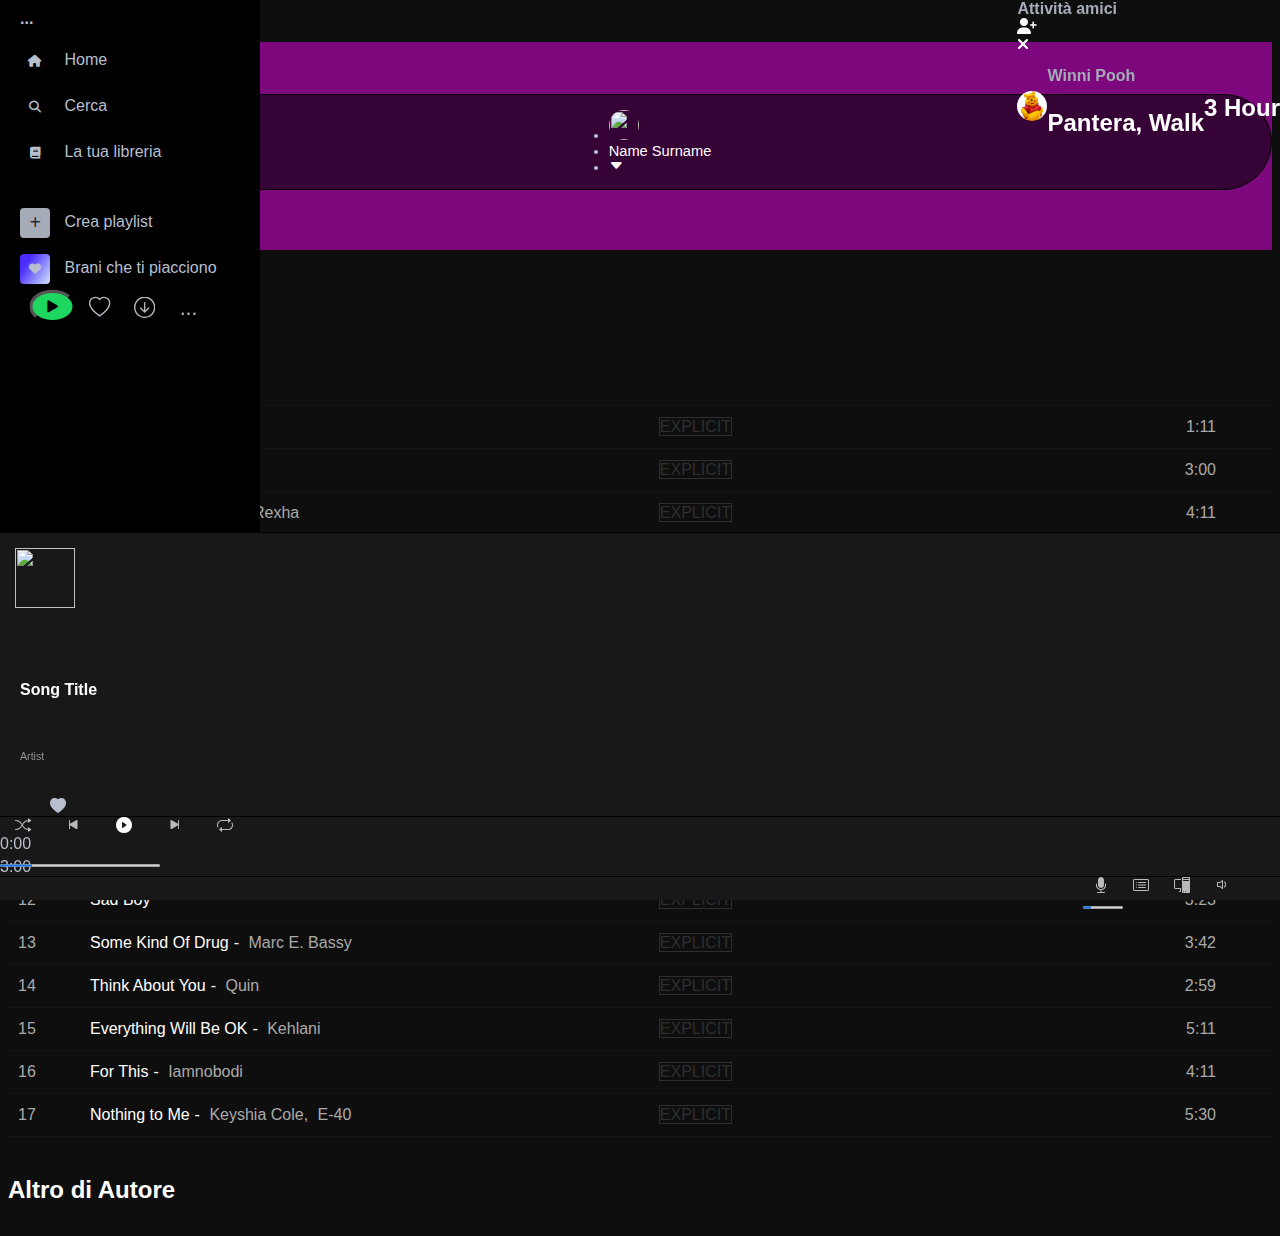
==== commit e90015b8: "commit page album fetch" ====
--- a/album page _01_02/index.html
+++ b/album page _01_02/index.html
@@ -123,44 +123,10 @@
             </div>
           </nav>
           <!--HEADER-->
-          <div class="album_pg_header">
-            <div>
-              <a href="#"
-                ><img
-                  src="http://placekitten.com/200/200"
-                  id="album_pg_header_img"
-              /></a>
-            </div>
-
-            <div>
-              <div class="album_page_header_text_box">
-                <h5 id="album_page_header_album_word">Album</h5>
-                <h1 id="album_page_header_song_title">Song Title</h1>
-                <ul id="album_page_header_last_row">
-                  <li>
-                    <a href="#"
-                      ><img
-                        src="http://placekitten.com/50/50"
-                        id="author_img_album_page"
-                    /></a>
-                  </li>
-                  <li><h5 id="album_page_header_song_author">Author</h5></li>
-                  <li><h5 id="album_page_header_song_year">year</h5></li>
-                  <li>
-                    <h5 id="album_page_header_song_number_of_tracks">
-                      8 tracks,
-                    </h5>
-                  </li>
-                  <li>
-                    <h5 id="album_page_header_song_album_length">
-                      53 min 20sec.
-                    </h5>
-                  </li>
-                </ul>
-              </div>
-              <div></div>
-            </div>
-          </div>
+          <div class="album_pg_header" id="headerFetch">
+            
+          </div>
+          
           <!--FINE ALBUM PAGE CONTAINER NAV + HEADER -->
         </div>
 
@@ -596,9 +562,13 @@
 
         <!-- INIZIO DI ALTRO DI $AUTHOR SECTION-->
         <div class="container mt-4" id="altro_section">
-          <h3>Altro di $Autore</h3>
-          <div class="container">
+          <h3>Altro di Autore</h3>
+          <div class="container" id="container-music">
+
+            
             <div class="row">
+              
+<!--
               <div class="col-2" id="altro_card">
                 <img
                   src="https://i.scdn.co/image/ab67616d0000b2733b5e11ca1b063583df9492db"
@@ -634,16 +604,7 @@
                 <h4>Today's Top Hits</h4>
                 <h5>Rema & Selena Gomez are on top of the...</h5>
               </div>
-
-              <div class="col-2" id="altro_card">
-                <img
-                  src="https://i.scdn.co/image/ab67616d0000b2733b5e11ca1b063583df9492db"
-                />
-
-                <h4>Today's Top Hits</h4>
-                <h5>Rema & Selena Gomez are on top of the...</h5>
-              </div>
-            </div>
+            </div>-->
           </div>
         </div>
 
--- a/album page _01_02/assets/scss/style.css
+++ b/album page _01_02/assets/scss/style.css
@@ -40,6 +40,12 @@
 
 #buonasera {
   height: 5rem !important;
+}
+
+.container {
+  display: flex;
+  flex-wrap: wrap;
+  justify-content: space-between;
 }
 
 /*
